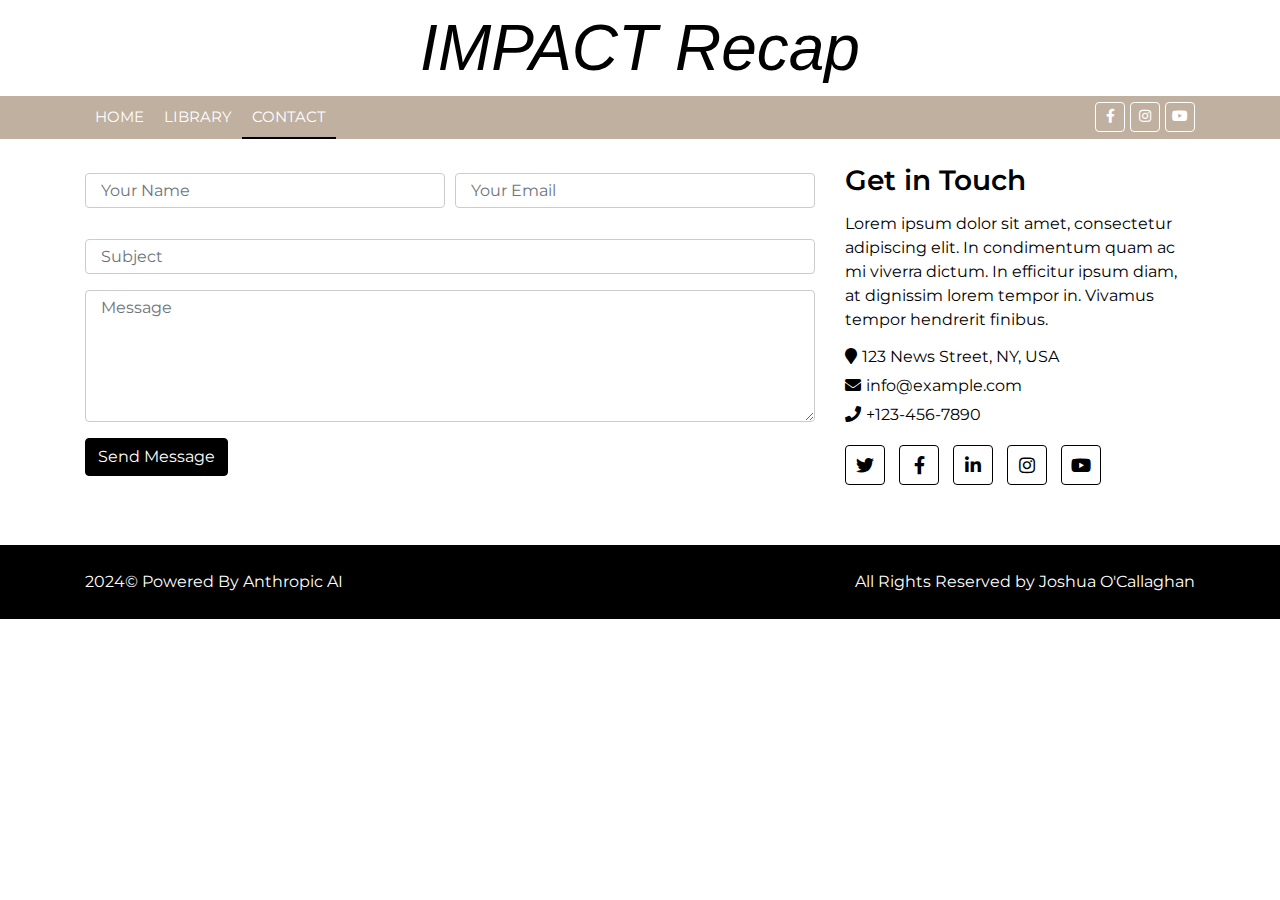
==== html/contact.html @ 1ee5a099 "Flask basic functionality completed & init frontend" ====
<!DOCTYPE html>
<html lang="en">
    <head>
        <meta charset="utf-8">
        <title>IMPACT RECAP</title>
        <meta content="width=device-width, initial-scale=1.0" name="viewport">

        <!-- Favicon -->
        <link href="img/favicon.jpg" rel="icon">

        <!-- Google Fonts -->
        <link href="https://fonts.googleapis.com/css?family=Montserrat:400,600&display=swap" rel="stylesheet"> 

        <!-- CSS Libraries -->
        <link href="https://stackpath.bootstrapcdn.com/bootstrap/4.4.1/css/bootstrap.min.css" rel="stylesheet">
        <link href="https://cdnjs.cloudflare.com/ajax/libs/font-awesome/5.10.0/css/all.min.css" rel="stylesheet">
        <link href="lib/slick/slick.css" rel="stylesheet">
        <link href="lib/slick/slick-theme.css" rel="stylesheet">

        <!-- Template Stylesheet -->
        <link href="css/style.css" rel="stylesheet">
    </head>

    <body>
        <!-- Brand Start -->
        <div class="container">
            <div class="align-items-center" >
                <a href="index.html"><p style="font-family: Impact, sans-serif; font-style: italic; color: #000000; font-size: 64px; margin: 0; text-align: center;">
                        IMPACT Recap
                </p></a>
            </div>
        </div>
        <!-- Brand End -->

        <!-- Nav Bar Start -->
        <div class="nav-bar">
            <div class="container">
                <nav class="navbar navbar-expand-md bg-dark navbar-dark">
                    <div class="collapse navbar-collapse justify-content-between" id="navbarCollapse">
                        <div class="navbar-nav mr-auto">
                            <a href="index.html" class="nav-item nav-link">Home</a>
                            <a href="library.html" class="nav-item nav-link">Library</a>
                            <a href="contact.html" class="nav-item nav-link active">Contact</a>
                        </div>
                        <div class="social ml-auto">
                            <a href="https://www.facebook.com/ImpactChurchScottsdale/"><i class="fab fa-facebook-f"></i></a>
                            <a href="https://www.instagram.com/impactchurch/"><i class="fab fa-instagram"></i></a>
                            <a href="https://www.youtube.com/user/Impactchurchaz"><i class="fab fa-youtube"></i></a>
                        </div>
                    </div>
                </nav>
            </div>
        </div>
        <!-- Nav Bar End -->

        <!-- Contact Start -->
        <div class="contact">
            <div class="container">
                <div class="row align-items-center">
                    <div class="col-md-8">
                        <div class="contact-form">
                            <form>
                                <div class="form-row">
                                    <div class="form-group col-md-6">
                                        <input type="text" class="form-control" placeholder="Your Name" />
                                    </div>
                                    <div class="form-group col-md-6">
                                        <input type="email" class="form-control" placeholder="Your Email" />
                                    </div>
                                </div>
                                <div class="form-group">
                                    <input type="text" class="form-control" placeholder="Subject" />
                                </div>
                                <div class="form-group">
                                    <textarea class="form-control" rows="5" placeholder="Message"></textarea>
                                </div>
                                <div><button class="btn" type="submit">Send Message</button></div>
                            </form>
                        </div>
                    </div>
                    <div class="col-md-4">
                        <div class="contact-info">
                            <h3>Get in Touch</h3>
                            <p>
                                Lorem ipsum dolor sit amet, consectetur adipiscing elit. In condimentum quam ac mi viverra dictum. In efficitur ipsum diam, at dignissim lorem tempor in. Vivamus tempor hendrerit finibus.
                            </p>
                            <h4><i class="fa fa-map-marker"></i>123 News Street, NY, USA</h4>
                            <h4><i class="fa fa-envelope"></i>info@example.com</h4>
                            <h4><i class="fa fa-phone"></i>+123-456-7890</h4>
                            <div class="social">
                                <a href=""><i class="fab fa-twitter"></i></a>
                                <a href=""><i class="fab fa-facebook-f"></i></a>
                                <a href=""><i class="fab fa-linkedin-in"></i></a>
                                <a href=""><i class="fab fa-instagram"></i></a>
                                <a href=""><i class="fab fa-youtube"></i></a>
                            </div>
                        </div>
                    </div>
                </div>
            </div>
        </div>
        <!-- Contact End -->

        <!-- Footer Bottom Start -->
        <div class="footer-bottom">
            <div class="container">
                <div class="row">
                    <div class="col-md-6 copyright">
                        <p>2024&copy; Powered By Anthropic AI</p>
                    </div>

                    <div class="col-md-6 template-by">
                        <p>All Rights Reserved by Joshua O'Callaghan</p>
                    </div>
                </div>
            </div>
        </div>
        <!-- Footer Bottom End -->

        <!-- Back to Top -->
        <a href="#" class="back-to-top"><i class="fa fa-chevron-up"></i></a>

        <!-- JavaScript Libraries -->
        <script src="https://code.jquery.com/jquery-3.4.1.min.js"></script>
        <script src="https://stackpath.bootstrapcdn.com/bootstrap/4.4.1/js/bootstrap.bundle.min.js"></script>
        <script src="lib/easing/easing.min.js"></script>
        <script src="lib/slick/slick.min.js"></script>

        <!-- Template Javascript -->
        <script src="js/main.js"></script>
    </body>
</html>
---- html/css/style.css ----
/**********************************/
/********** General CSS ***********/
/**********************************/
body {
    color: #000000;
    font-family: 'Montserrat', sans-serif;
    font-weight: 400;
    background: #ffffff;
}

a {
    color: #C0B0A0;
    transition: 0.5s;
}

a:hover,
a:active,
a:focus {
    color: #000000;
    outline: none;
    text-decoration: none;
}

p {
    padding: 0;
    margin: 0 0 15px 0;
    color: #000000;
}

h1,
h2,
h3,
h4,
h5,
h6 {
    margin: 0 0 15px 0;
    padding: 0;
    color: #000000;
    font-weight: 600;
}

h4,
h5,
h6 {
    font-weight: 400;
}

.back-to-top {
    position: fixed;
    display: none;
    background: #C0B0A0;
    color: #ffffff;
    width: 35px;
    height: 35px;
    text-align: center;
    line-height: 1;
    font-size: 16px;
    right: 15px;
    bottom: 15px;
    transition: background 0.5s;
    border-radius: 4px;
    z-index: 11;
}

.back-to-top:hover {
    background: #000000;
}

.back-to-top i {
    padding-top: 9px;
    color: #ffffff;
}


/**********************************/
/********* Form Input CSS *********/
/**********************************/
.form-control,
.custom-select {
    width: 100%;
    height: 35px;
    padding: 5px 15px;
    color: #999999;
    border: 1px solid #cccccc;
    margin-bottom: 15px
}

.form-control:focus,
.custom-select:focus {
    box-shadow: none;
    border-color: #C0B0A0;
}

.custom-radio,
.custom-checkbox {
    margin-bottom: 15px;
}

.custom-radio .custom-control-label::before,
.custom-checkbox .custom-control-label::before {
    border-color: #cccccc;
}

.custom-radio .custom-control-input:checked~.custom-control-label::before,
.custom-checkbox .custom-control-input:checked~.custom-control-label::before {
    color: #ffffff;
    background: #C0B0A0;
}

button.btn {
    color: #ffffff;
    background: #000000;
    border: 1px solid #000000;
}

button.btn:hover {
    color: #ffffff;
    background: #C0B0A0;
    border-color: #C0B0A0;
}


/**********************************/
/*********** Top Bar CSS **********/
/**********************************/
.top-bar {
    padding: 2px 0;
    background: #000000;
}

.top-bar .tb-contact p {
    display: inline-block;
    margin: 0;
    color: #C0B0A0;
    font-size: 14px;
}

.top-bar .tb-contact p i {
    margin-right: 6px;
}

.top-bar .tb-contact p:first-child {
    margin-right: 15px;
}

.top-bar .tb-menu {
    font-size: 0;
    text-align: right;
}

.top-bar .tb-menu a {
    color: #C0B0A0;
    font-size: 14px;
    margin: 0 8px;
}

.top-bar .tb-menu a:hover {
    color: #ffffff;
}

.top-bar .tb-menu a:last-child {
    margin-right: 0;
}

.top-bar .tb-menu a::after {
    position: absolute;
    content: "/";
    margin: 1px 0 0 6px;
    color: #C0B0A0;
    font-size: 14px;
}

.top-bar .tb-menu a:last-child::after {
    display: none;
}

@media (max-width: 768px) {
    .top-bar .tb-contact,
    .top-bar .tb-menu {
        text-align: center;
    }
}


/**********************************/
/*********** Brand CSS ************/
/**********************************/
.brand {
    margin: 15px 0;
    background: #ffffff;
}

.brand .b-logo {
    text-align: left;
    overflow: hidden;
}

.brand .b-logo a img {
    max-width: 100%;
    max-height: 60px;
}

.brand .b-ads {
    overflow: hidden;
}

.brand .b-ads a img {
    max-width: 100%;
    max-height: 100%;
}

.brand .b-search {
    width: 100%;
}

.brand .b-search input[type=text] {
    width: 100%;
    height: 40px;
    padding: 0 15px;
    color: #666666;
    border: 1px solid #cccccc;
    border-radius: 4px;
}

.brand .b-search input[type=text]:focus {
    border-color: #C0B0A0;
}

.brand .b-search button {
    position: absolute;
    width: 40px;
    height: 40px;
    top: 0;
    right: 15px;
    border: none;
    background: none;
    color: #C0B0A0;
    border-radius: 0 4px 4px 0;
}

.brand .b-search button:hover {
    background: #C0B0A0;
    color: #ffffff;
}

@media (min-width: 768px) {
    .brand {
        max-height: 90px;
    }
}

@media (max-width: 767.98px) {
    .brand .b-logo,
    .brand .b-ads,
    .brand .b-search {
        text-align: center;
        margin-bottom: 15px;
    }
    
    .brand .b-search {
        margin-bottom: 0;
    }
}


/**********************************/
/*********** Nav Bar CSS **********/
/**********************************/
.nav-bar {
    position: relative;
}

.nav-bar.nav-sticky {
    position: fixed;
    top: 0;
    width: 100%;
    box-shadow: 0 2px 5px rgba(0, 0, 0, .3);
    z-index: 999;
}

.nav-bar .navbar {
    height: 100%;
    padding: 0;
}

.navbar-dark .navbar-nav .nav-link,
.navbar-dark .navbar-nav .nav-link:focus,
.navbar-dark .navbar-nav .nav-link:hover,
.navbar-dark .navbar-nav .nav-link.active {
    padding: 10px 10px 8px 10px;
    color: #ffffff;
}

.navbar-dark .navbar-nav .nav-link:hover,
.navbar-dark .navbar-nav .nav-link.active {
    border-bottom: 2px solid #000000;
    transition: none;
}

.nav-bar .dropdown-menu {
    margin-top: 0;
    border: 0;
    border-radius: 0;
    background: #f8f9fa;
}

@media (min-width: 768px) {
    .nav-bar,
    .nav-bar .navbar {
        background: #C0B0A0 !important;
    }
    
    .nav-bar .navbar-brand {
        display: none;
    }
    
    .nav-bar a.nav-link {
        padding: 8px 15px;
        font-size: 15px;
        text-transform: uppercase;
    }
}

@media (max-width: 768px) {   
    .nav-bar,
    .nav-bar .navbar {
        padding: 3px 0;
        background: #C0B0A0 !important;
    }
    
    .nav-bar a.nav-link {
        padding: 5px;
    }
    
    .nav-bar .dropdown-menu {
        box-shadow: none;
    }
    
    .nav-bar .social {
        display: none;
    }
}

.nav-bar .social {
    font-size: 0;
    overflow: hidden;
}

.nav-bar .social a {
    display: inline-block;
    margin-left: 5px;
    width: 30px;
    height: 30px;
    padding: 3px 0;
    text-align: center;
    font-size: 14px;
    background: #C0B0A0;
    border: 1px solid #ffffff;
    border-radius: 4px;
}

.nav-bar .social a:hover {
    background: #ffffff;
    border: 1px solid #ffffff;
}

.nav-bar .social a i {
    color: #ffffff;
}

.nav-bar .social a:hover i {
    color: #C0B0A0;
}


/**********************************/
/********** Top News CSS **********/
/**********************************/
.top-news {
    position: relative;
    width: 100%;
    padding: 30px 0 0 0;
}

.top-news .tn-img {
    position: relative;
    overflow: hidden;
}

.top-news .tn-img img {
    width: 100%;
}

.top-news .tn-img:hover img {
    filter: blur(3px);
    -webkit-filter: blur(3px);
}

.top-news .tn-title {
    position: absolute;
    top: 0; 
    right: 0;
    bottom: 0; 
    left: 0;
    padding: 15px 10px 15px 20px;
    background-image: linear-gradient(rgba(0, 0, 0, .0), rgba(0, 0, 0, .3), rgba(0, 0, 0, .9));
    display: flex;
    align-items: flex-end;
}

.top-news .tn-title a {
    display: block;
    width: 100%;
    color: #ffffff;
    font-size: 18px;
    font-weight: 400;
    transition: .3s;
}

.top-news .tn-left .tn-title a {
    font-size: 30px;
    font-weight: 600;
}

.top-news .tn-title a:hover {
    color: #C0B0A0;
}

.top-news .tn-left {
    margin-bottom: 30px;
}

.top-news .tn-right {
    margin-bottom: 60px;
    padding: 0 30px;
}

.top-news .tn-right .col-md-6 {
    padding: 0;
}

.top-news .slick-prev,
.top-news .slick-next {
    width: 28px;
    height: 28px;
    z-index: 1;
    transition: .5s;
    color: #ffffff;
    background: #000000;
    border-radius: 4px;
}

.top-news .slick-prev {
    left: 30px;
}

.top-news .slick-next {
    right: 30px;
}

.top-news .slick-prev:hover,
.top-news .slick-prev:focus,
.top-news .slick-next:hover,
.top-news .slick-next:focus {
    color: #ffffff;
    background: #C0B0A0;
}

.top-news .slick-prev::before,
.top-news .slick-next::before {
    font-family: "Font Awesome 5 Free";
    font-size: 18px;
    font-weight: 900;
    color: #ffffff;
}

.top-news .slick-prev::before {
    content: "\f104";
}

.top-news .slick-next::before {
    content: "\f105";
}


/**********************************/
/******* Category News CSS ********/
/**********************************/
.cat-news {
    position: relative;
    width: 100%;
    padding: 0;
}

.cat-news .col-md-6 {
    margin-bottom: 30px;
}

.cat-news h2 {
    color: #000000;
    margin-bottom: 30px;
    padding-bottom: 15px;
    border-bottom: 3px double #000000;
}

.cat-news .cn-img {
    position: relative;
    overflow: hidden;
}

.cat-news .cn-img img {
    width: 100%;
}

.cat-news .cn-img:hover img {
    filter: blur(3px);
    -webkit-filter: blur(3px);
}

.cat-news .cn-title {
    position: absolute;
    top: 0; 
    right: 0;
    bottom: 0; 
    left: 0;
    padding: 15px 10px 15px 20px;
    background-image: linear-gradient(rgba(0, 0, 0, .0), rgba(0, 0, 0, .3), rgba(0, 0, 0, .9));
    display: flex;
    align-items: flex-end;
}

.cat-news .cn-title a {
    display: block;
    width: 100%;
    color: #ffffff;
    font-size: 18px;
    font-weight: 400;
    transition: .3s;
}

.cat-news .cn-title a:hover {
    color: #C0B0A0;
}

.cat-news .slick-prev,
.cat-news .slick-next {
    top: -62px;
    width: 28px;
    height: 28px;
    z-index: 1;
    transition: .5s;
    color: #ffffff;
    background: #000000;
    border-radius: 4px;
}

.cat-news .slick-prev {
    left: calc(100% - 85px);
}

.cat-news .slick-next {
    right: 14px;
}

.cat-news .slick-prev:hover,
.cat-news .slick-prev:focus,
.cat-news .slick-next:hover,
.cat-news .slick-next:focus {
    color: #ffffff;
    background: #C0B0A0;
}

.cat-news .slick-prev::before,
.cat-news .slick-next::before {
    font-family: "Font Awesome 5 Free";
    font-size: 18px;
    font-weight: 900;
    color: #ffffff;
}

.cat-news .slick-prev::before {
    content: "\f104";
}

.cat-news .slick-next::before {
    content: "\f105";
}


/**********************************/
/********** Tab News CSS **********/
/**********************************/
.tab-news {
    position: relative;
}

.tab-news .col-md-6 {
    margin-bottom: 60px;
}

.tab-news .nav.nav-pills .nav-link {
    color: #ffffff;
    background: #000000;
    border-radius: 0;
}

.tab-news .nav.nav-pills .nav-link:hover,
.tab-news .nav.nav-pills .nav-link.active {
    color: #ffffff;
    background: #C0B0A0;
}

.tab-news .tab-content {
    padding: 30px 15px 15px 15px;
    background: rgba(0, 0, 0, .05);
}

.tab-news .tn-news {
    display: flex;
    align-items: center;
    margin-bottom: 15px;
    background: #ffffff;
}

.tab-news .tn-img {
    width: 150px;
}

.tab-news .tn-img img {
    width: 150px;
}

.tab-news .tn-title {
    padding: 10px 15px;
}

.tab-news .tn-title a {
    color: #000000;
    font-size: 18px;
    font-weight: 400;
    transition: all .3s;
}

.tab-news .tn-title a:hover {
    color: #C0B0A0;
}



/**********************************/
/********** Main News CSS *********/
/**********************************/
.main-news {
    position: relative;
    width: 100%;
    margin-bottom: 30px;
}

.main-news .col-md-4 {
    margin-bottom: 30px;
}

.main-news .mn-img {
    position: relative;
    overflow: hidden;
}

.main-news .mn-img img {
    width: 100%;
}

.main-news .mn-img:hover img {
    filter: blur(3px);
    -webkit-filter: blur(3px);
}

.main-news .mn-title {
    position: absolute;
    top: 0; 
    right: 0;
    bottom: 0; 
    left: 0;
    padding: 15px 10px 15px 20px;
    background-image: linear-gradient(rgba(0, 0, 0, .0), rgba(0, 0, 0, .3), rgba(0, 0, 0, .9));
    display: flex;
    align-items: flex-end;
}

.main-news .mn-title a {
    display: block;
    width: 100%;
    color: #ffffff;
    font-size: 18px;
    font-weight: 400;
    transition: .3s;
}

.main-news .mn-title a:hover {
    color: #C0B0A0;
}

.main-news .mn-list {
    margin-bottom: 30px;
}

.main-news .mn-list h2 {
    color: #000000;
    margin-bottom: 30px;
    padding-bottom: 15px;
    border-bottom: 3px double #000000;
}

.main-news .mn-list ul {
    margin: 0;
    padding: 0;
    list-style: none;
}

.main-news .mn-list ul li {
    margin: 0 0 12px 22px; 
}

.main-news .mn-list ul li:last-child {
    margin-bottom: 0; 
}

.main-news .mn-list ul li a {
    color: #000000;
    display: block;
    line-height: 23px;
}

.main-news .mn-list ul li::before {
    position: absolute;
    content: '\f061';
    font-family: 'Font Awesome 5 Free';
    font-weight: 900;
    color: #000000;
    left: 1px;
}

.main-news .mn-list ul li a:hover {
    color: #C0B0A0;
}


/**********************************/
/********* Breadcrumb CSS *********/
/**********************************/
.breadcrumb-wrap {
    position: relative;
    width: 100%;
    background: #ffffff;
}

.breadcrumb-wrap .breadcrumb {
    margin: 25px 0 0 0;
    padding: 0;
    background: none;
}

.breadcrumb-wrap .breadcrumb .breadcrumb-item + .breadcrumb-item::before {
    color: #353535;
}

.breadcrumb-wrap .breadcrumb .breadcrumb-item.active {
    color: #353535;
}


/**********************************/
/********* Single News CSS ********/
/**********************************/
.single-news {
    position: relative;
    width: 100%;
    padding: 25px 0 0 0;
    margin-bottom: 15px;
}

.single-news .sn-img {
    position: relative;
    overflow: hidden;
}

.single-news .sn-img img {
    width: 100%;
}

.single-news .sn-content {
    position: relative;
    width: 100%;
    padding: 30px 0;
}

.single-news .sn-content h1.sn-title {
    display: block;
    width: 100%;
    color: #000000;
}

.single-news .sn-related {
    margin-bottom: 45px;
}

.single-news .sn-related h2 {
    color: #000000;
    margin-bottom: 30px;
    padding-bottom: 15px;
    border-bottom: 3px double #000000;
}

.single-news .sn-slider .sn-img {
    position: relative;
    overflow: hidden;
}

.single-news .sn-slider .sn-img img {
    width: 100%;
}

.single-news .sn-slider .sn-img:hover img {
    filter: blur(3px);
    -webkit-filter: blur(3px);
}

.single-news .sn-slider .sn-title {
    position: absolute;
    top: 0; 
    right: 0;
    bottom: 0; 
    left: 0;
    padding: 15px 10px 15px 20px;
    background-image: linear-gradient(rgba(0, 0, 0, .0), rgba(0, 0, 0, .3), rgba(0, 0, 0, .9));
    display: flex;
    align-items: flex-end;
}

.single-news .sn-slider .sn-title a {
    display: block;
    width: 100%;
    color: #ffffff;
    font-size: 18px;
    font-weight: 400;
    transition: .3s;
}

.single-news .sn-slider .sn-title a:hover {
    color: #C0B0A0;
}

.single-news .sn-slider .slick-prev,
.single-news .sn-slider .slick-next {
    top: -62px;
    width: 28px;
    height: 28px;
    z-index: 1;
    transition: .5s;
    color: #ffffff;
    background: #000000;
    border-radius: 4px;
}

.single-news .sn-slider .slick-prev {
    left: calc(100% - 85px);
}

.single-news .sn-slider .slick-next {
    right: 14px;
}

.single-news .sn-slider .slick-prev:hover,
.single-news .sn-slider .slick-prev:focus,
.single-news .sn-slider .slick-next:hover,
.single-news .sn-slider .slick-next:focus {
    color: #ffffff;
    background: #C0B0A0;
}

.single-news .sn-slider .slick-prev::before,
.single-news .sn-slider .slick-next::before {
    font-family: "Font Awesome 5 Free";
    font-size: 18px;
    font-weight: 900;
    color: #ffffff;
}

.single-news .sn-slider .slick-prev::before {
    content: "\f104";
}

.single-news .sn-slider .slick-next::before {
    content: "\f105";
}


/**********************************/
/*********** Sidebar CSS **********/
/**********************************/
.sidebar {
    position: relative;
    width: 100%;
}

.sidebar .sidebar-widget {
    position: relative;
    width: 100%;
    margin-bottom: 45px;
}

.sidebar .sidebar-widget h2.sw-title {
    color: #000000;
    margin-bottom: 30px;
    padding-bottom: 15px;
    border-bottom: 3px double #000000;
}

.sidebar .sidebar-widget .news-list {
    position: relative;
    margin-bottom: 30px;
}

.sidebar .news-list .nl-item {
    display: flex;
    align-items: center;
    margin-bottom: 15px;
}

.sidebar .news-list .nl-item .nl-img {
    width: 100px;
}

.sidebar .news-list .nl-item .nl-img img {
    width: 100px;
}

.sidebar .news-list .nl-item .nl-title {
    padding-left: 15px;
}

.sidebar .news-list .nl-item .nl-title a {
    color: #000000;
    font-size: 16px;
    font-weight: 400;
    transition: all .3s;
}

.sidebar .news-list .nl-item .nl-title a:hover {
    color: #c0b0a0;
}

.sidebar .sidebar-widget .tab-news {
    position: relative;
    margin-bottom: 30px;
}

.sidebar .tab-news .nav.nav-pills .nav-link {
    color: #ffffff;
    background: #000000;
    border-radius: 0;
}

.sidebar .tab-news .nav.nav-pills .nav-link:hover,
.sidebar .tab-news .nav.nav-pills .nav-link.active {
    color: #ffffff;
    background: #C0B0A0;
}

.sidebar .tab-news .tab-content {
    padding: 15px 0 0 0;
    background: transparent;
}

.sidebar .tab-news .tab-content .container {
    padding: 0;
}

.sidebar .tab-news .tn-news {
    display: flex;
    align-items: center;
    margin-bottom: 15px;
}

.sidebar .tab-news .tn-img {
    width: 100px;
}

.sidebar .tab-news .tn-img img {
    width: 100px;
}

.sidebar .tab-news .tn-title {
    padding: 0 0 0 15px;
}

.sidebar .tab-news .tn-title a {
    color: #000000;
    font-size: 16px;
    font-weight: 400;
    transition: all .3s;
}

.sidebar .tab-news .tn-title a:hover {
    color: #C0B0A0;
}

.sidebar .sidebar-widget .category {
    position: relative;
}

.sidebar .category ul {
    margin: 0;
    padding: 0;
    list-style: none;
}

.sidebar .category ul li {
    margin: 0 0 12px 22px; 
}

.sidebar .category ul li:last-child {
    margin-bottom: 0; 
}

.sidebar .category ul li a {
    display: inline-block;
    color: #000000;
    line-height: 23px;
}

.sidebar .category ul li a:hover {
    color: #C0B0A0;
}

.sidebar .category ul li::before {
    position: absolute;
    content: '\f061';
    font-family: 'Font Awesome 5 Free';
    font-weight: 900;
    color: #000000;
    left: 1px;
}

.sidebar .category ul li span {
    display: inline-block;
    float: right;
}

.sidebar .sidebar-widget .tags {
    position: relative;
}

.sidebar .sidebar-widget .tags a {
    display: inline-block;
    margin-bottom: 5px;
    padding: 5px 10px;
    color: #000000;
    background: #ffffff;
    border: 1px solid #000000;
    border-radius: 4px;
}

.sidebar .sidebar-widget .tags a:hover {
    color: #ffffff;
    background: #C0B0A0;
    border: 1px solid #C0B0A0;
}

.sidebar .sidebar-widget .image a {
    display: block;
    width: 100%;
    overflow: hidden;
}

.sidebar .sidebar-widget .image img {
    max-width: 100%;
    transition: .3s;
}

.sidebar .sidebar-widget .image img:hover {
    transform: scale(1.1);
    filter: blur(3px);
    -webkit-filter: blur(3px);
}


/**********************************/
/********** Contact CSS ***********/
/**********************************/
.contact {
    position: relative;
    padding: 25px 0 15px 0;
}

.contact .contact-form,
.contact .contact-info {
    margin-bottom: 45px;
}

.contact .contact-info h4 {
    margin-bottom: 10px;
    font-size: 16px;
    font-weight: 400;
}

.contact .contact-info h4 i {
    color: #000000;
    margin-right: 5px;
}

.contact .social {
    position: relative;
    width: 100%;
}

.contact .social a {
    display: inline-block;
    margin: 10px 10px 0 0;
    width: 40px;
    height: 40px;
    padding: 7px 0;
    text-align: center;
    font-size: 18px;
    border: 1px solid #000000;
    border-radius: 4px;
}

.contact .social a i {
    color: #000000;
}

.contact .social a:hover {
    background: #C0B0A0;
    border-color: #C0B0A0;
}

.contact .social a:hover i {
    color: #ffffff;
}


/**********************************/
/********** Footer CSS ************/
/**********************************/
.footer {
    position: relative;
    padding: 60px 0 0 0;
    background: #111111;
}

.footer .footer-widget {
    position: relative;
    width: 100%;
    margin-bottom: 60px;
}

.footer .footer-widget .title {
    color: #ffffff;
    font-size: 25px;
    letter-spacing: 1px;
    padding-bottom: 10px;
    margin-bottom: 25px;
    border-bottom: 3px double #ffffff;
}

.footer .footer-widget p {
    color: #ffffff;
}

.footer .footer-widget ul {
    margin: 0;
    padding: 0;
    list-style: none;
}

.footer .footer-widget ul li {
    margin-bottom: 12px; 
}

.footer .footer-widget ul li:last-child {
    margin-bottom: 0; 
}

.footer .footer-widget ul li a {
    color: #ffffff;
    white-space: nowrap;
    display: block;
    line-height: 23px;
}

.footer .footer-widget ul li a::before {
    content: '\f061';
    font-family: 'Font Awesome 5 Free';
    font-weight: 900;
    padding-right: 5px;
}

.footer .footer-widget ul li a:hover {
    padding-left: 10px;
    color: #C0B0A0;
}

.footer .contact-info p {
    margin-bottom: 10px;
    color: #ffffff;
    font-size: 16px;
}

.footer .contact-info p i {
    color: #ffffff;
    margin-right: 5px;
}

.footer .social {
    position: relative;
    width: 100%;
}

.footer .social a {
    display: inline-block;
    margin: 10px 5px 0 0;
    width: 35px;
    height: 35px;
    padding: 5px 0;
    text-align: center;
    font-size: 18px;
    background: #ffffff;
    border-radius: 4px;
}

.footer .social a i {
    color: #111111;
}

.footer .social a:hover {
    background: #C0B0A0;
}

.footer .social a:hover i {
    color: #ffffff;
}

.footer .newsletter {
    position: relative;
    width: 100%;
}

.footer .newsletter form {
    position: relative;
    width: 100%;
}

.footer .newsletter input {
    width: 100%;
    height: 35px;
    padding: 0 15px;
    border: 1px solid #ffffff;
    border-radius: 4px;
}

.footer .newsletter .btn {
    position: absolute;
    width: 80px;
    height: 35px;
    top: 0;
    right: 0;
    padding: 0 15px;
    border: none;
    background: #111111;
    color: #ffffff;
    font-size: 14px;
    border: 1px solid #ffffff;
    border-radius: 0 4px 4px 0;
}

.footer .newsletter .btn:hover {
    background: #C0B0A0;
}

.footer .newsletter input:focus,
.footer .newsletter .btn:focus {
    box-shadow: none;
}


/**********************************/
/******** Footer Menu CSS *********/
/**********************************/
.footer-menu {
    position: relative;
    background: #111111;
}

.footer-menu .container {
    padding: 15px 0;
    border-top: 1px solid #000000;
}

.footer-menu .f-menu {
    font-size: 0;
    text-align: center;
}

.footer-menu .f-menu a {
    color: #ffffff;
    font-size: 14px;
    margin-right: 15px;
    padding-right: 15px;
    border-right: 1px solid #ffffff;
}

.footer-menu .f-menu a:hover {
    color: #C0B0A0;
}

.footer-menu .f-menu a:last-child {
    margin-right: 0;
    padding-right: 0;
    border-right: none;
}


/**********************************/
/******** Footer Bottom CSS *******/
/**********************************/
.footer-bottom {
    position: relative;
    padding: 25px 0;
    background: #000000;
}

.footer-bottom .copyright {
    text-align: left;
}

.footer-bottom .template-by {
    text-align: right;
}

.footer-bottom .copyright p,
.footer-bottom .template-by p {
    color: #ffffff;
    font-weight: 400;
    margin: 0;
}

.footer-bottom .copyright p a,
.footer-bottom .template-by p a {
    font-weight: 600;
}

.footer-bottom .copyright p a:hover,
.footer-bottom .template-by p a:hover {
    color: #ffffff;
}

@media (max-width: 768.98px) {
    .footer-bottom .copyright,
    .footer-bottom .template-by {
        text-align: center; 
    } 
}
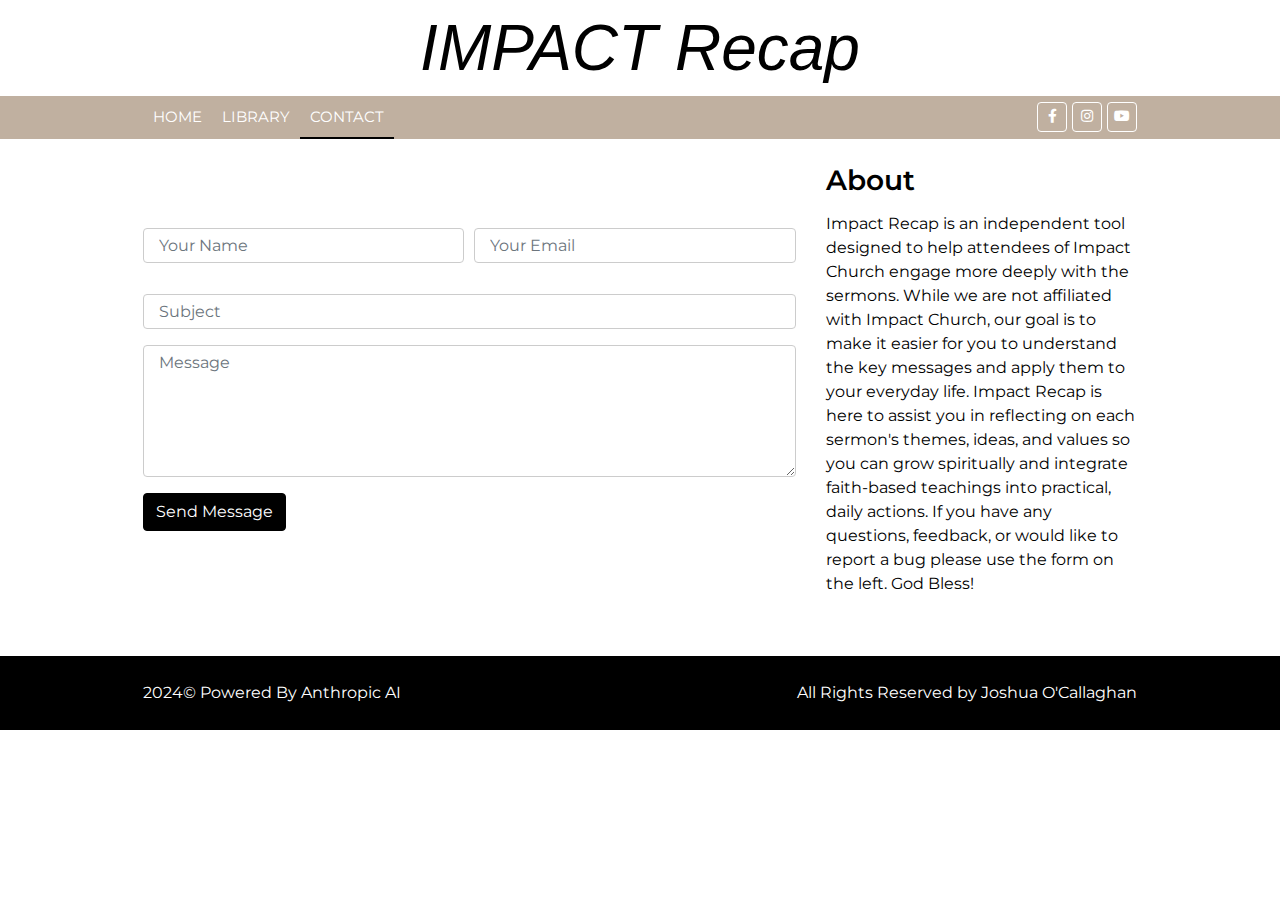
==== commit 01465e36: "pre claude api calls ~ api calls and frontend automation TBD" ====
--- a/html/contact.html
+++ b/html/contact.html
@@ -80,20 +80,10 @@
                     </div>
                     <div class="col-md-4">
                         <div class="contact-info">
-                            <h3>Get in Touch</h3>
+                            <h3>About</h3>
                             <p>
-                                Lorem ipsum dolor sit amet, consectetur adipiscing elit. In condimentum quam ac mi viverra dictum. In efficitur ipsum diam, at dignissim lorem tempor in. Vivamus tempor hendrerit finibus.
+                                Impact Recap is an independent tool designed to help attendees of Impact Church engage more deeply with the sermons. While we are not affiliated with Impact Church, our goal is to make it easier for you to understand the key messages and apply them to your everyday life. Impact Recap is here to assist you in reflecting on each sermon's themes, ideas, and values so you can grow spiritually and integrate faith-based teachings into practical, daily actions. If you have any questions, feedback, or would like to report a bug please use the form on the left. God Bless!
                             </p>
-                            <h4><i class="fa fa-map-marker"></i>123 News Street, NY, USA</h4>
-                            <h4><i class="fa fa-envelope"></i>info@example.com</h4>
-                            <h4><i class="fa fa-phone"></i>+123-456-7890</h4>
-                            <div class="social">
-                                <a href=""><i class="fab fa-twitter"></i></a>
-                                <a href=""><i class="fab fa-facebook-f"></i></a>
-                                <a href=""><i class="fab fa-linkedin-in"></i></a>
-                                <a href=""><i class="fab fa-instagram"></i></a>
-                                <a href=""><i class="fab fa-youtube"></i></a>
-                            </div>
                         </div>
                     </div>
                 </div>
--- a/html/css/style.css
+++ b/html/css/style.css
@@ -1,6 +1,10 @@
 /**********************************/
 /********** General CSS ***********/
 /**********************************/
+.container {
+    max-width: 80%;
+}
+
 body {
     color: #000000;
     font-family: 'Montserrat', sans-serif;
@@ -496,6 +500,10 @@
     margin-bottom: 30px;
 }
 
+.cat-news .col-md-12 {
+    margin-bottom: 30px;
+}
+
 .cat-news h2 {
     color: #000000;
     margin-bottom: 30px;
@@ -656,7 +664,7 @@
     margin-bottom: 30px;
 }
 
-.main-news .col-md-4 {
+.main-news .col-md-3 {
     margin-bottom: 30px;
 }
 
@@ -699,50 +707,6 @@
     color: #C0B0A0;
 }
 
-.main-news .mn-list {
-    margin-bottom: 30px;
-}
-
-.main-news .mn-list h2 {
-    color: #000000;
-    margin-bottom: 30px;
-    padding-bottom: 15px;
-    border-bottom: 3px double #000000;
-}
-
-.main-news .mn-list ul {
-    margin: 0;
-    padding: 0;
-    list-style: none;
-}
-
-.main-news .mn-list ul li {
-    margin: 0 0 12px 22px; 
-}
-
-.main-news .mn-list ul li:last-child {
-    margin-bottom: 0; 
-}
-
-.main-news .mn-list ul li a {
-    color: #000000;
-    display: block;
-    line-height: 23px;
-}
-
-.main-news .mn-list ul li::before {
-    position: absolute;
-    content: '\f061';
-    font-family: 'Font Awesome 5 Free';
-    font-weight: 900;
-    color: #000000;
-    left: 1px;
-}
-
-.main-news .mn-list ul li a:hover {
-    color: #C0B0A0;
-}
-
 
 /**********************************/
 /********* Breadcrumb CSS *********/
@@ -1359,4 +1323,27 @@
     .footer-bottom .template-by {
         text-align: center; 
     } 
-}+}
+
+/**********************************/
+/******** Extra CSS *********/
+/**********************************/
+
+/* Customize Slick Arrows */
+.slick-prev, .slick-next {
+    color: #000000; /* Replace with your preferred color */
+    z-index: 1;
+}
+
+/* Optional: Add background color for better visibility */
+.slick-prev:before, .slick-next:before {
+    color: #000000; /* Replace with your preferred color */
+}
+
+/* Position arrows outside the content */
+.slick-prev {
+    left: -40px;
+}
+.slick-next {
+    right: -40px;
+}
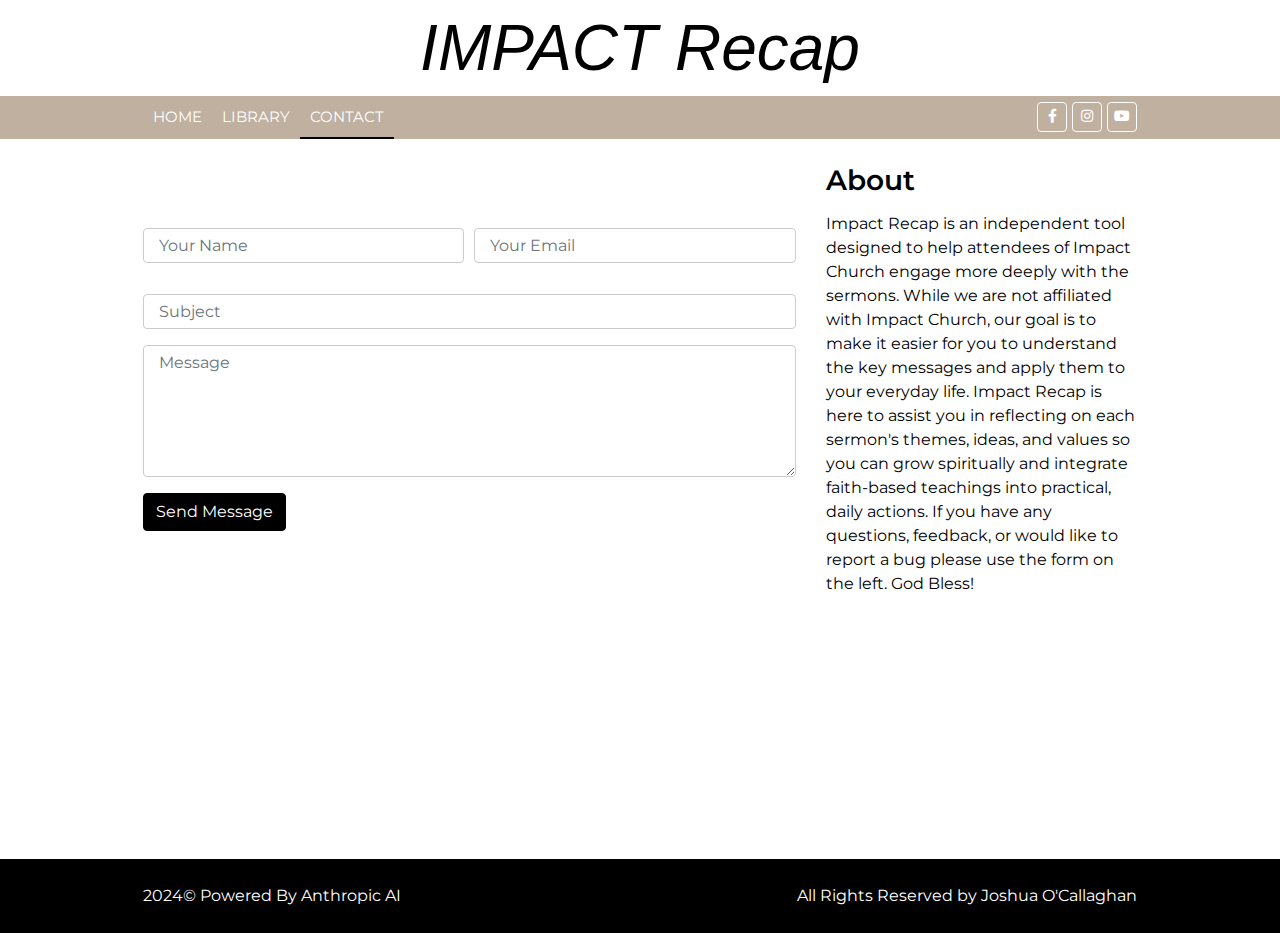
==== commit f4ce4756: "half of api filling data done ~ automatically index videos & pull other half of data TBD" ====
--- a/html/contact.html
+++ b/html/contact.html
@@ -54,7 +54,7 @@
         <!-- Nav Bar End -->
 
         <!-- Contact Start -->
-        <div class="contact">
+        <div class="contact content">
             <div class="container">
                 <div class="row align-items-center">
                     <div class="col-md-8">
--- a/html/css/style.css
+++ b/html/css/style.css
@@ -389,13 +389,14 @@
 .top-news .tn-img {
     position: relative;
     overflow: hidden;
+    padding: 5px 5px 0 0;
 }
 
 .top-news .tn-img img {
     width: 100%;
 }
 
-.top-news .tn-img:hover img {
+.top-news .tn-img:not(.tn-slider .tn-img):hover img {
     filter: blur(3px);
     -webkit-filter: blur(3px);
 }
@@ -416,7 +417,7 @@
     display: block;
     width: 100%;
     color: #ffffff;
-    font-size: 18px;
+    font-size: 14px;
     font-weight: 400;
     transition: .3s;
 }
@@ -1347,3 +1348,13 @@
 .slick-next {
     right: -40px;
 }
+
+.daily-action-plan-slider .slick-slide {
+    padding: 0 10px; /* Adds padding on the left and right */
+    box-sizing: border-box; /* Ensures padding is included in the width */
+}
+
+.content {
+    min-height: 80vh;
+    flex: 1; /* This makes the content take up the available space */
+}